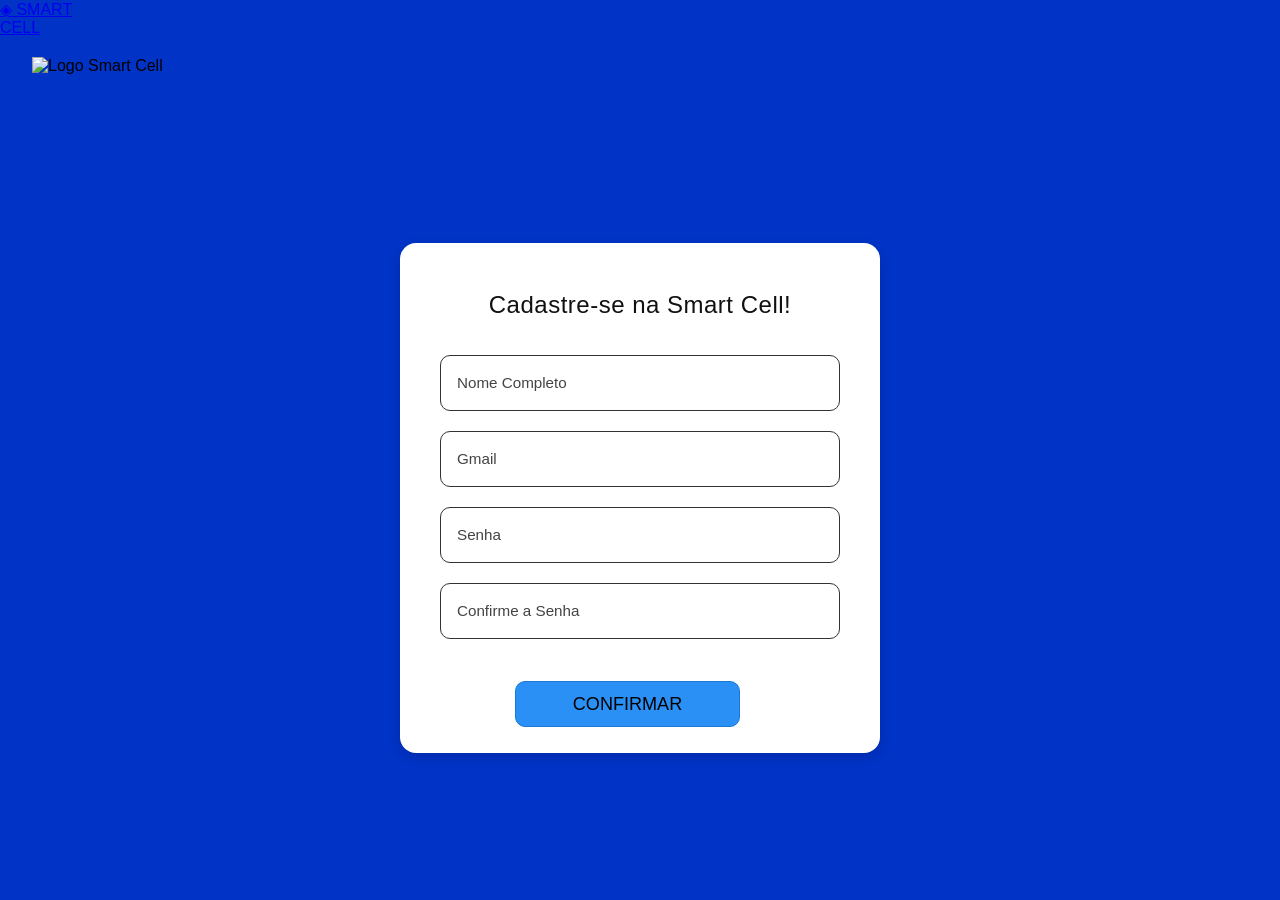
==== assets/pages/cadastro.html @ 9ac1b8a8 "implementado a pagina de cadastro" ====
<!DOCTYPE html>
<html lang="pt-BR">

<head>
    <meta charset="UTF-8">
    <meta name="viewport" content="width=device-width, initial-scale=1.0">
    <title>Cadastro-Smart Cell</title>
    <link rel="stylesheet" href="../css/cadastro.css">
</head>

<body>
    <a class="logo" href="../../index.html">
        ◈ SMART<br>CELL
    </a>
    <header class="cabecalho-topo">
        <img src="../images/logo.png" alt="Logo Smart Cell" class="logotipo">
    </header>
    <main class="container-principal">
        <section class="cartao-login">
            <h1>Cadastre-se na Smart Cell!</h1>

            <form action="#" method="POST" class="formulario-login">
                 <div class="grupo-campo">
                    <input type="name" required 
                    placeholder="Nome Completo" required>
                </div>

                <div class="grupo-campo">
                    <input type="text" id="identificador_usuario" name="identificador_usuario" 
                    placeholder="Gmail" required>
                </div>

                <div class="grupo-campo">
                    <input type="password" id="senha_usuario" name="senha_usuario" 
                    placeholder="Senha" required>
                </div> 

                 <div class="grupo-campo">
                    <input type="password" id="senha_usuario" name="senha_usuario" 
                    placeholder="Confirme a Senha" required>
                </div> 

                <div class="botao">
                    <button type="submit" class="botao-confirmar">CONFIRMAR</button>
                    

            </form>
        </section>
    </main>

</body>

</html>
---- assets/css/cadastro.css ----
* {
  margin: 0;
  padding: 0;
  box-sizing: border-box;
  font-family: 'Segoe UI', Tahoma, Geneva, Verdana, sans-serif;
}

body {
  background-color: #0033C6;
  min-height: 100vh;
  display: flex;
  flex-direction: column;
}

.cabecalho-topo {
  padding: 20px 32px;
}

.logotipo {
  height: 45px;
  width: auto;
}

.container-principal {
  flex: 1;
  display: flex;
  justify-content: center;
  align-items: center;
  padding: 16px;
}

.cartao-login {
  background-color: #ffffff;
  width: 100%;
  max-width: 480px;
  padding: 48px 40px;
  border-radius: 16px;
  box-shadow: 0 4px 12px rgba(0, 0, 0, 0.15);
  text-align: center;
}

.cartao-login h1 {
  font-size: 1.5rem;
  font-weight: 500;
  color: #111111;
  margin-bottom: 36px;
  letter-spacing: 0.5px;
}

.formulario-login {
  display: flex;
  flex-direction: column;
  gap: 20px;
}

.grupo-campo {
  display: flex;
  flex-direction: column;
  text-align: left;
}

.grupo-campo input {
  width: 100%;
  height: 56px;
  padding: 12px 16px;
  border: 1.5px solid #333333;
  border-radius: 10px;
  font-size: 0.95rem;
  color: #222222;
  outline: none;
  transition: border-color 0.2s;
}

.grupo-campo input::placeholder {
  color: #444444;
}

.grupo-campo input:focus {
  border-color: #2b90f5;
}

.link-esqueceu-senha {
  margin-top: 8px;
  margin-left: 4px;
  font-size: 0.85rem;
  color: #1a45e5;
  text-decoration: underline;
}

.grupo-botoes {
  color: #1a45e5;
  display: flex;
  flex-direction: column;
  align-items: center;
  gap: 14px;
  margin-top: 12px;
}


.botao {
  width: 75%;
  height: 46px;
  border-radius: 8px;
  font-size: 1.05rem;
  font-weight: 500;
  color: #111111;
  display: flex;
  justify-content: center;
  align-items: center;
  text-decoration: none;
  cursor: pointer;
  transition: filter 0.2s;
}

.botao:hover {
  filter: brightness(0.95);
}

.botao-entrar {
  background-color: #9fc5f8;
  border: 1px solid #7aa7e0;
}

.botao-criar-conta {
  background-color: #2b90f5;
  border: 1px solid #1e78d6;
}

.botao-confirmar {
   background-color: #2b90f5;
  border: 1px solid #1e78d6;
  transition: filter 0.2s;
  width: 75%;
  height: 46px;
  border-radius: 10px;
  font-size: 1.13rem;
  font-weight: 50000;
  margin-top: 15%;
  margin-left: auto;
  
}
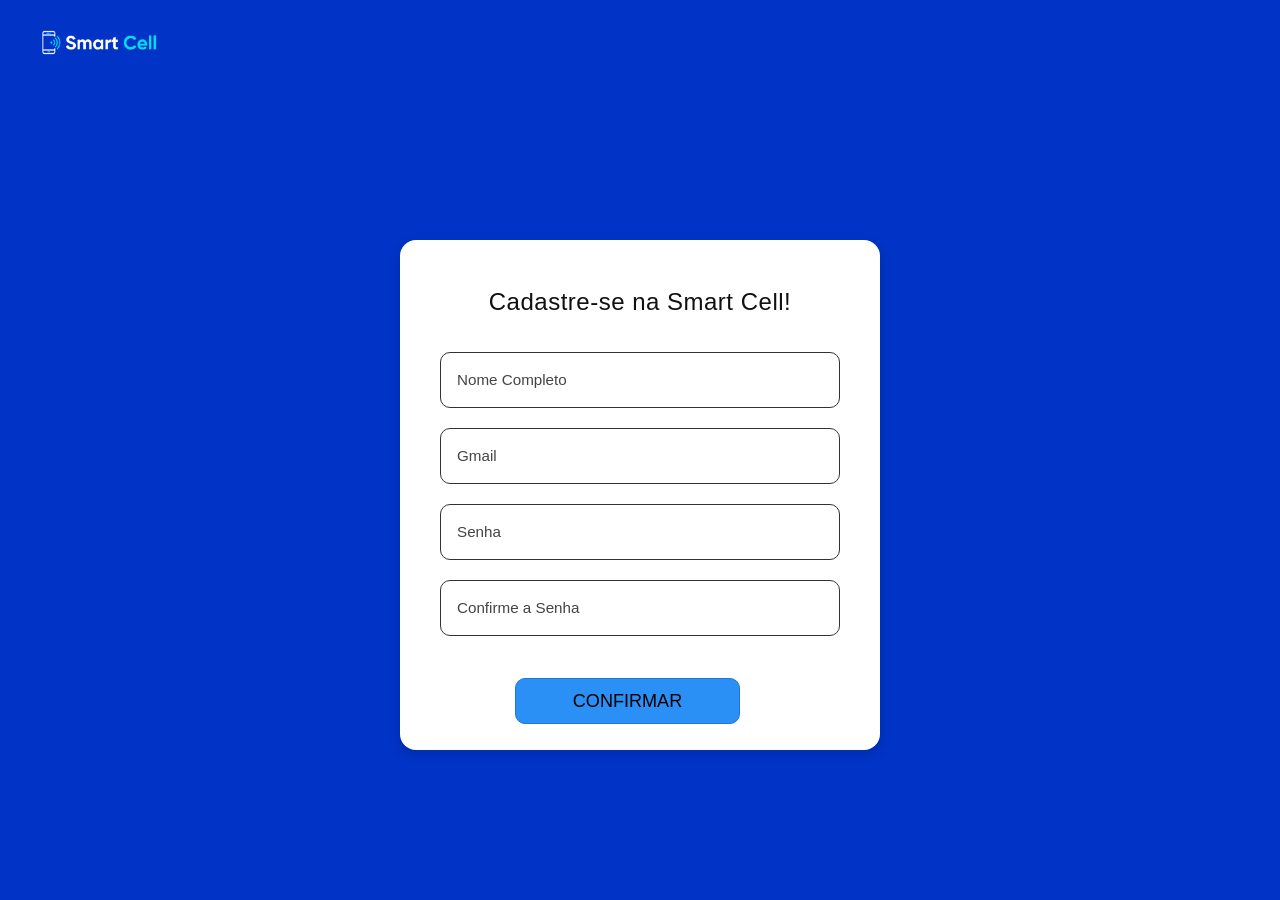
==== commit f72c51da: "subi a logo" ====
--- a/assets/pages/cadastro.html
+++ b/assets/pages/cadastro.html
@@ -9,9 +9,7 @@
 </head>
 
 <body>
-    <a class="logo" href="../../index.html">
-        ◈ SMART<br>CELL
-    </a>
+  
     <header class="cabecalho-topo">
         <img src="../images/logo.png" alt="Logo Smart Cell" class="logotipo">
     </header>
